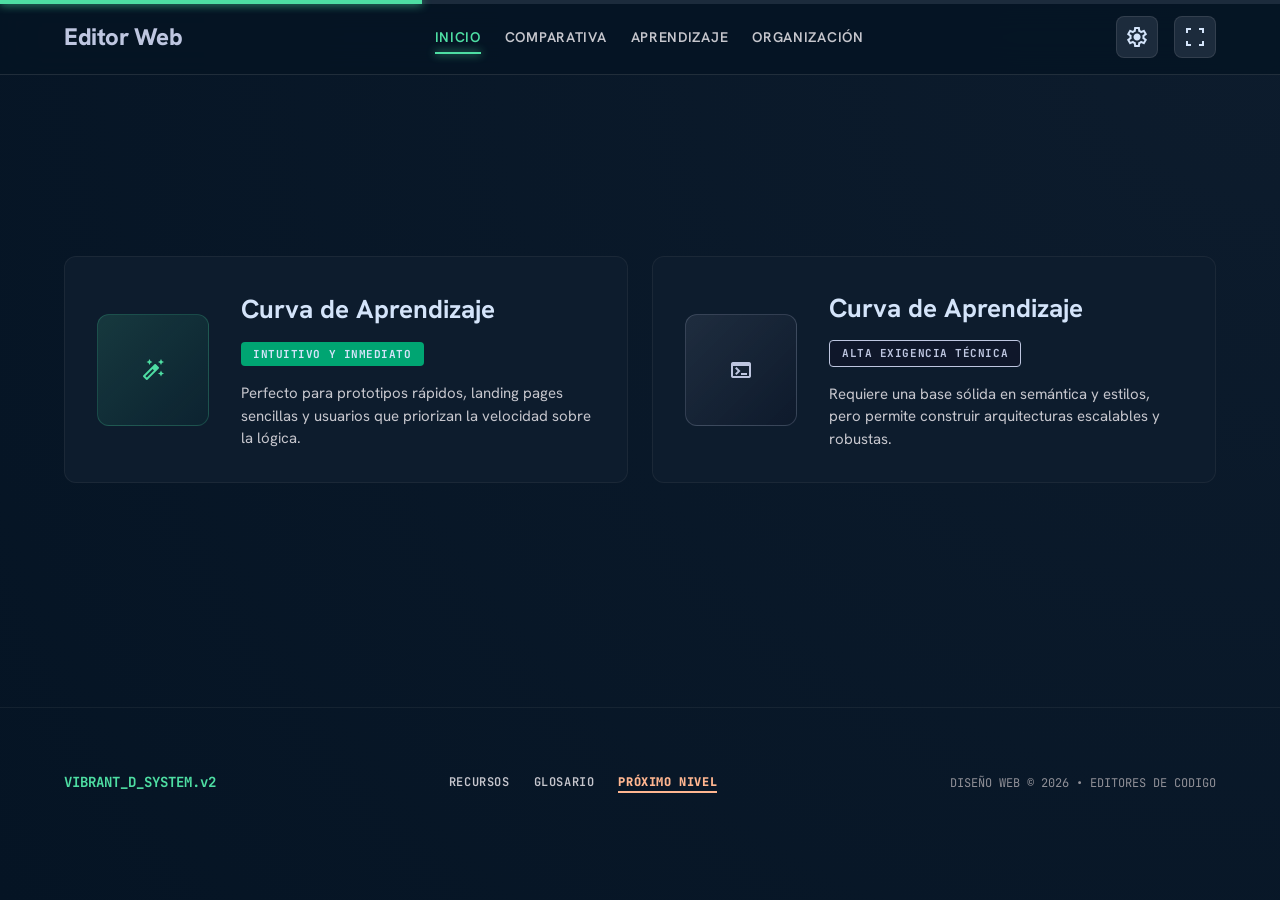
==== aprendizaje.html @ 9b4045aa "comit" ====
<!DOCTYPE html>
<html lang="en">
<head>
    <meta charset="UTF-8">
    <meta name="viewport" content="width=device-width, initial-scale=1.0">
    <title>Aprenizaje</title>
    <link rel="stylesheet" href="style.css">
    <link href="https://fonts.googleapis.com/css2?family=Hanken+Grotesk:wght@400;600;700;800&amp;family=JetBrains+Mono:wght@400;600&amp;family=Material+Symbols+Outlined:wght,FILL@100..700,0..1&amp;display=swap" rel="stylesheet"/>
</head>
<body>
    <div class="progress-bar">
    <div class="progress-fill"></div>
    </div>
        <nav>
            <div class="nav-logo">Editor Web</div>
                <div class="nav-links">
                    <a class="active" href="index.html">Inicio</a>
                    <a href="comparativa.html">Comparativa</a>
                    <a href="aprendizaje.html">Aprendizaje</a>
                    <a href="organizacion.html">Organización</a>
                </div>
            <div class="nav-actions">
                <button class="material-symbols-outlined" title="Ajustes">settings</button>
                <button class="material-symbols-outlined" title="Pantalla completa">fullscreen</button>
            </div>
        </nav>
        <main>
            <section class="learning-grid" id="aprendizaje">
            <div class="learning-card">
            <div class="icon-box icon-box-secondary">
            <span class="material-symbols-outlined">auto_fix_high</span>
            </div>
            <div>
            <h3>Curva de Aprendizaje</h3>
            <div class="status-badge status-badge-visual">INTUITIVO Y INMEDIATO</div>
            <p class="learning-desc">Perfecto para prototipos rápidos, landing pages sencillas y usuarios que priorizan la velocidad sobre la lógica.</p>
            </div>
            </div>
            <div class="learning-card">
            <div class="icon-box icon-box-primary">
            <span class="material-symbols-outlined">terminal</span>
            </div>
            <div>
            <h3>Curva de Aprendizaje</h3>
            <div class="status-badge status-badge-code">ALTA EXIGENCIA TÉCNICA</div>
            <p class="learning-desc">Requiere una base sólida en semántica y estilos, pero permite construir arquitecturas escalables y robustas.</p>
            </div>
            </div>
            </section>
        </main>
        </div>
        </div>
        <footer>
            <div class="footer-version">VIBRANT_D_SYSTEM.v2</div>
                <div class="footer-links">
                    <a href="#">Recursos</a>
                    <a href="#">Glosario</a>
                    <a class="next-link" href="#">Próximo Nivel</a>
                </div>
            <div class="footer-copy">Diseño Web © 2026 • Editores de Codigo</div>
        </footer>
</body>
</html>
---- style.css ----
:root {
            /* Vibrant System Design Tokens */
            --surface: #051424;
            --surface-container-low: #0d1c2d;
            --surface-container: #122131;
            --surface-container-high: #1c2b3c;
            --surface-bright: #2c3a4c;
            
            --primary: #bec6e0;
            --on-primary: #283044;
            --primary-container: #0f172a;
            
            --secondary: #4edea3;
            --on-secondary: #003824;
            --secondary-container: #00a572;
            
            --tertiary: #ffb690;
            --on-tertiary: #552100;
            --tertiary-container: #2d0e00;
            
            --on-surface: #d4e4fa;
            --on-surface-variant: #c6c6cd;
            --outline: #909097;
            
            --margin-desktop: 64px;
            --margin-mobile: 24px;
            --gutter: 24px;
            --max-width: 1280px;
            --radius-lg: 0.5rem;
            --radius-xl: 0.75rem;
            --radius-full: 9999px;
            
            --font-display: 'Hanken Grotesk', sans-serif;
            --font-body: 'Hanken Grotesk', sans-serif;
            --font-code: 'JetBrains Mono', monospace;

            /* Gradients */
            --grad-primary: linear-gradient(135deg, rgba(190, 198, 224, 0.1) 0%, rgba(15, 23, 42, 0.4) 100%);
            --grad-secondary: linear-gradient(135deg, rgba(78, 222, 163, 0.15) 0%, rgba(0, 165, 114, 0.05) 100%);
            --grad-tertiary: linear-gradient(135deg, rgba(255, 182, 144, 0.15) 0%, rgba(45, 14, 0, 0.05) 100%);
            --bg-grad: radial-gradient(circle at top right, #0d1c2d, #051424);
        }

        * {
            box-sizing: border-box;
            margin: 0;
            padding: 0;
        }

        body {
            background-color: var(--surface);
            background-image: var(--bg-grad);
            color: var(--on-surface);
            font-family: var(--font-body);
            font-size: 16px;
            line-height: 1.5;
            overflow-x: hidden;
            min-height: 100vh;
        }

        .material-symbols-outlined {
            font-variation-settings: 'FILL' 0, 'wght' 400, 'GRAD' 0, 'opsz' 24;
            display: inline-block;
            vertical-align: middle;
        }

        /* Progress Bar */
        .progress-bar {
            height: 4px;
            width: 100%;
            background: var(--surface-container-high);
            position: fixed;
            top: 0;
            left: 0;
            z-index: 100;
        }
        .progress-fill {
            height: 100%;
            width: 33%;
            background: var(--secondary);
            box-shadow: 0 0 10px var(--secondary);
        }

        /* Navigation */
        nav {
            position: fixed;
            top: 0;
            width: 100%;
            z-index: 90;
            background: rgba(5, 20, 36, 0.85);
            backdrop-filter: blur(16px);
            border-bottom: 1px solid rgba(144, 144, 151, 0.2);
            padding: 1rem var(--margin-desktop);
            display: flex;
            justify-content: space-between;
            align-items: center;
        }

        .nav-logo {
            font-family: var(--font-display);
            font-size: 24px;
            font-weight: 800;
            color: var(--primary);
            letter-spacing: -0.02em;
        }

        .nav-links {
            display: flex;
            gap: var(--gutter);
            align-items: center;
        }

        .nav-links a {
            text-decoration: none;
            font-size: 14px;
            font-weight: 600;
            color: var(--on-surface-variant);
            transition: all 0.3s cubic-bezier(0.4, 0, 0.2, 1);
            text-transform: uppercase;
            letter-spacing: 0.05em;
        }

        .nav-links a:hover {
            color: var(--secondary);
        }

        .nav-links a.active {
            color: var(--secondary);
            position: relative;
        }

        .nav-links a.active::after {
            content: '';
            position: absolute;
            bottom: -6px;
            left: 0;
            width: 100%;
            height: 2px;
            background: var(--secondary);
            box-shadow: 0 0 8px var(--secondary);
        }

        .nav-actions {
            display: flex;
            gap: 1rem;
        }

        .nav-actions button {
            background: var(--surface-container-high);
            border: 1px solid rgba(144, 144, 151, 0.2);
            color: var(--on-surface);
            padding: 8px;
            border-radius: var(--radius-lg);
            cursor: pointer;
            transition: all 0.2s ease;
        }

        .nav-actions button:hover {
            background: var(--surface-bright);
            border-color: var(--primary);
        }

        /* Layout */
        main {
            max-width: var(--max-width);
            margin: 0 auto;
            padding: 8rem var(--margin-desktop) 6rem;
        }

        /* Hero */
        #hero {
            text-align: center;
            margin-bottom: 8rem;
            position: relative;
        }

        h1 {
            font-family: var(--font-display);
            font-size: 45px;
            line-height: 1.1;
            font-weight: 800;
            color: var(--on-surface);
            margin-bottom: 1.5rem;
            letter-spacing: -0.03em;
            background: linear-gradient(to bottom, #ffffff, var(--primary));
            -webkit-background-clip: text;
            -webkit-text-fill-color: transparent;
        }
        .espacio{
            margin-top: 2rem;
        }
        .hero-sub {
            font-size: 20px;
            color: var(--on-surface-variant);
            max-width: 720px;
            margin: 0 auto;
            line-height: 1.6;
        }

        /* Comparison Section */
        .section-header {
            display: flex;
            align-items: center;
            gap: 1.5rem;
            margin-bottom: 4rem;
        }

        .section-header h2 {
            font-family: var(--font-display);
            font-size: 32px;
            font-weight: 700;
            color: var(--primary);
            white-space: nowrap;
        }

        .line {
            height: 1px;
            flex-grow: 1;
            background: linear-gradient(to right, transparent, var(--outline), transparent);
            opacity: 0.3;
        }

        .comparison-grid {
            display: grid;
            grid-template-columns: repeat(11, 1fr);
            gap: 2rem;
        }

        .glass-card {
            background: var(--surface-container);
            border: 1px solid rgba(144, 144, 151, 0.15);
            box-shadow: 0 10px 30px -10px rgba(0,0,0,0.5);
            border-radius: var(--radius-xl);
            padding: 2.5rem;
            position: relative;
            overflow: hidden;
        }

        .comparison-card {
            display: flex;
            flex-direction: column;
            align-items: center;
            text-align: center;
            transition: transform 0.3s ease;
        }

        .comparison-card:hover {
            transform: translateY(-5px);
        }

        .visual-side {
            grid-column: span 4;
            background: var(--grad-secondary);
            border-top: 3px solid var(--secondary);
        }

        .code-side {
            grid-column: span 4;
            background: var(--grad-primary);
            border-top: 3px solid var(--primary);
        }

        .labels-side {
            grid-column: span 3;
            display: flex;
            flex-direction: column;
            justify-content: center;
            gap: 6rem;
        }

        .badge {
            font-family: var(--font-code);
            font-size: 11px;
            font-weight: 700;
            padding: 6px 16px;
            border-radius: var(--radius-full);
            margin-bottom: 2rem;
            text-transform: uppercase;
            letter-spacing: 0.1em;
        }

        .badge-visual { 
            background: var(--secondary); 
            color: var(--on-secondary);
            box-shadow: 0 0 15px rgba(78, 222, 163, 0.3);
        }
        
        .badge-code { 
            background: var(--primary); 
            color: var(--on-primary);
            box-shadow: 0 0 15px rgba(190, 198, 224, 0.3);
        }

        .comp-img {
            width: 100%;
            aspect-ratio: 16/9;
            object-fit: cover;
            border-radius: var(--radius-lg);
            border: 1px solid rgba(144, 144, 151, 0.2);
            margin-bottom: 2.5rem;
            filter: saturate(0.8) contrast(1.1);
        }

        .comp-text {
            color: var(--on-surface);
            font-weight: 600;
            margin-bottom: 1.5rem;
            min-height: 48px;
        }

        .comp-examples {
            display: flex;
            justify-content: center;
            gap: 1rem;
            margin-top: auto;
        }

        .example-item {
            font-family: var(--font-code);
            font-size: 13px;
            color: var(--on-surface-variant);
            padding: 4px 10px;
            background: var(--surface-container-high);
            border-radius: 4px;
        }

        .anchor-label {
            background: var(--surface-container-lowest);
            padding: 8px 20px;
            border: 1px solid var(--outline);
            border-radius: var(--radius-full);
            font-family: var(--font-display);
            font-size: 20px;
            font-weight: 700;
            color: var(--on-surface);
            box-shadow: 0 4px 12px rgba(0,0,0,0.2);
            text-align: center;
        }

        /* Learning Curve Section */
        .learning-grid {
            display: grid;
            grid-template-columns: 1fr 1fr;
            gap: var(--gutter);
            margin: 8rem 0;
        }

        .learning-card {
            background: var(--surface-container-low);
            padding: 2rem;
            border-radius: var(--radius-xl);
            border: 1px solid rgba(144, 144, 151, 0.1);
            display: flex;
            align-items: center;
            gap: 2rem;
            transition: all 0.3s ease;
        }

        .learning-card:hover {
            background: var(--surface-container);
            border-color: rgba(144, 144, 151, 0.3);
            box-shadow: 0 20px 40px -10px rgba(0,0,0,0.4);
        }

        .icon-box {
            width: 112px;
            height: 112px;
            border-radius: var(--radius-xl);
            display: flex;
            align-items: center;
            justify-content: center;
            flex-shrink: 0;
            font-size: 56px;
        }

        .icon-box-secondary { 
            background: var(--grad-secondary); 
            color: var(--secondary);
            border: 1px solid rgba(78, 222, 163, 0.2);
        }
        
        .icon-box-primary { 
            background: var(--grad-primary); 
            color: var(--primary);
            border: 1px solid rgba(190, 198, 224, 0.2);
        }

        .learning-card h3 {
            font-family: var(--font-display);
            font-size: 26px;
            font-weight: 700;
            color: var(--on-surface);
            margin-bottom: 0.75rem;
        }

        .status-badge {
            display: inline-block;
            padding: 4px 12px;
            font-family: var(--font-code);
            font-size: 11px;
            font-weight: 700;
            border-radius: 4px;
            margin-bottom: 1rem;
            letter-spacing: 0.05em;
        }

        .status-badge-visual { background: var(--secondary-container); color: var(--on-surface); }
        .status-badge-code { background: var(--primary-container); color: var(--primary); border: 1px solid var(--primary); }

        .learning-desc {
            color: var(--on-surface-variant);
            font-size: 15px;
        }

        /* Organization Section */
        #organizacion {
            margin-bottom: 8rem;
        }

        .org-header {
            text-align: center;
            margin-bottom: 5rem;
        }

        .org-header h2 {
            font-family: var(--font-display);
            font-size: 32px;
            font-weight: 800;
            color: var(--tertiary);
            margin-bottom: 1.25rem;
        }

        .org-line {
            height: 4px;
            width: 120px;
            background: var(--tertiary);
            border-radius: var(--radius-full);
            margin: 0 auto;
            box-shadow: 0 0 12px var(--tertiary);
        }

        .org-container {
            display: grid;
            grid-template-columns: repeat(12, 1fr);
            gap: 3rem;
            align-items: center;
            background: var(--grad-tertiary);
        }

        .org-sidebar-left { grid-column: span 3; }
        .org-main { grid-column: span 6; display: flex; flex-direction: column; align-items: center; }
        .org-sidebar-right { grid-column: span 3; display: flex; flex-direction: column; gap: 3rem; }

        .info-box {
            background: rgba(255, 182, 144, 0.1);
            padding: 2rem;
            border-radius: var(--radius-lg);
            border-left: 6px solid var(--tertiary);
        }

        .info-box h4 {
            font-family: var(--font-code);
            font-size: 14px;
            color: var(--tertiary);
            margin-bottom: 1rem;
            text-transform: uppercase;
            font-weight: 700;
        }

        .main-folder {
            background: var(--tertiary-container);
            color: var(--tertiary);
            padding: 1.5rem 3rem;
            border-radius: var(--radius-xl);
            display: flex;
            align-items: center;
            gap: 1rem;
            border: 1px solid var(--tertiary);
            box-shadow: 0 8px 24px rgba(0,0,0,0.3);
            margin-bottom: 4rem;
        }

        .folder-grid {
            display: grid;
            grid-template-columns: repeat(4, 1fr);
            gap: 1.5rem;
            width: 100%;
        }

        .folder-item {
            background: var(--surface-container-highest);
            padding: 1.5rem 1rem;
            border-radius: var(--radius-lg);
            border: 1px solid rgba(144, 144, 151, 0.2);
            display: flex;
            flex-direction: column;
            align-items: center;
            transition: all 0.3s;
            cursor: pointer;
        }

        .folder-item:hover { 
            border-color: var(--primary); 
            background: var(--surface-bright);
            transform: translateY(-4px);
        }
        
        .folder-item:nth-child(1) .material-symbols-outlined { color: var(--secondary); }
        .folder-item:nth-child(2) .material-symbols-outlined { color: var(--primary); }
        .folder-item:nth-child(3) .material-symbols-outlined { color: var(--tertiary); }
        .folder-item:nth-child(4) .material-symbols-outlined { color: #ff5252; }

        .folder-item .material-symbols-outlined { font-size: 44px; margin-bottom: 12px; font-variation-settings: 'FILL' 1;}
        .folder-item span:not(.material-symbols-outlined) { font-family: var(--font-code); font-size: 13px; font-weight: 600; color: var(--on-surface); }

        .file-item {
            margin-top: 3rem;
            padding: 1.25rem 2.5rem;
            background: var(--surface-container-low);
            border: 2px dashed var(--outline);
            border-radius: var(--radius-lg);
            display: flex;
            align-items: center;
            gap: 1rem;
        }

        .file-item .material-symbols-outlined { color: var(--primary); font-size: 32px; }
        .file-item span:last-child {
            font-family: var(--font-code);
            font-size: 16px;
            font-weight: 700;
            color: var(--on-surface);
        }

        .detail-item h4 {
            font-family: var(--font-display);
            font-size: 22px;
            font-weight: 700;
            color: var(--on-surface);
            margin-bottom: 0.75rem;
            display: flex;
            align-items: center;
            gap: 0.75rem;
        }
        
        .detail-item h4 .material-symbols-outlined { color: var(--tertiary); }
        .detail-item p { font-size: 15px; color: var(--on-surface-variant); line-height: 1.6; }

        /* Footer */
        footer {
            border-top: 1px solid rgba(144, 144, 151, 0.1);
            padding: 4rem var(--margin-desktop);
            display: flex;
            justify-content: space-between;
            align-items: center;
            max-width: var(--max-width);
            margin: 0 auto;
        }

        .footer-version { font-family: var(--font-code); font-size: 14px; color: var(--secondary); font-weight: 700; }
        .footer-links { display: flex; gap: var(--gutter); }
        .footer-links a {
            font-family: var(--font-code);
            font-size: 12px;
            text-decoration: none;
            color: var(--on-surface-variant);
            transition: color 0.2s;
            text-transform: uppercase;
            font-weight: 600;
            letter-spacing: 0.05em;
        }
        .footer-links a:hover { color: var(--primary); }
        .footer-links a.next-link { color: var(--tertiary); font-weight: 800; border-bottom: 2px solid var(--tertiary); }
        .footer-copy { font-family: var(--font-code); font-size: 12px; color: var(--outline); text-transform: uppercase; }

        @media (max-width: 1024px) {
            .comparison-grid { grid-template-columns: 1fr; }
            .visual-side, .code-side, .labels-side { grid-column: span 1; }
            .labels-side { display: none; }
            .org-container { grid-template-columns: 1fr; padding: 2rem; }
            .org-sidebar-left, .org-main, .org-sidebar-right { grid-column: span 1; }
        }

        @media (max-width: 768px) {
            nav { padding: 1rem var(--margin-mobile); }
            .nav-links { display: none; }
            main { padding: 7rem var(--margin-mobile) 4rem; }
            h1 { font-size: 36px; }
            .learning-grid { grid-template-columns: 1fr; }
            .folder-grid { grid-template-columns: 1fr 1fr; }
            footer { flex-direction: column; gap: 2.5rem; text-align: center; }
        }
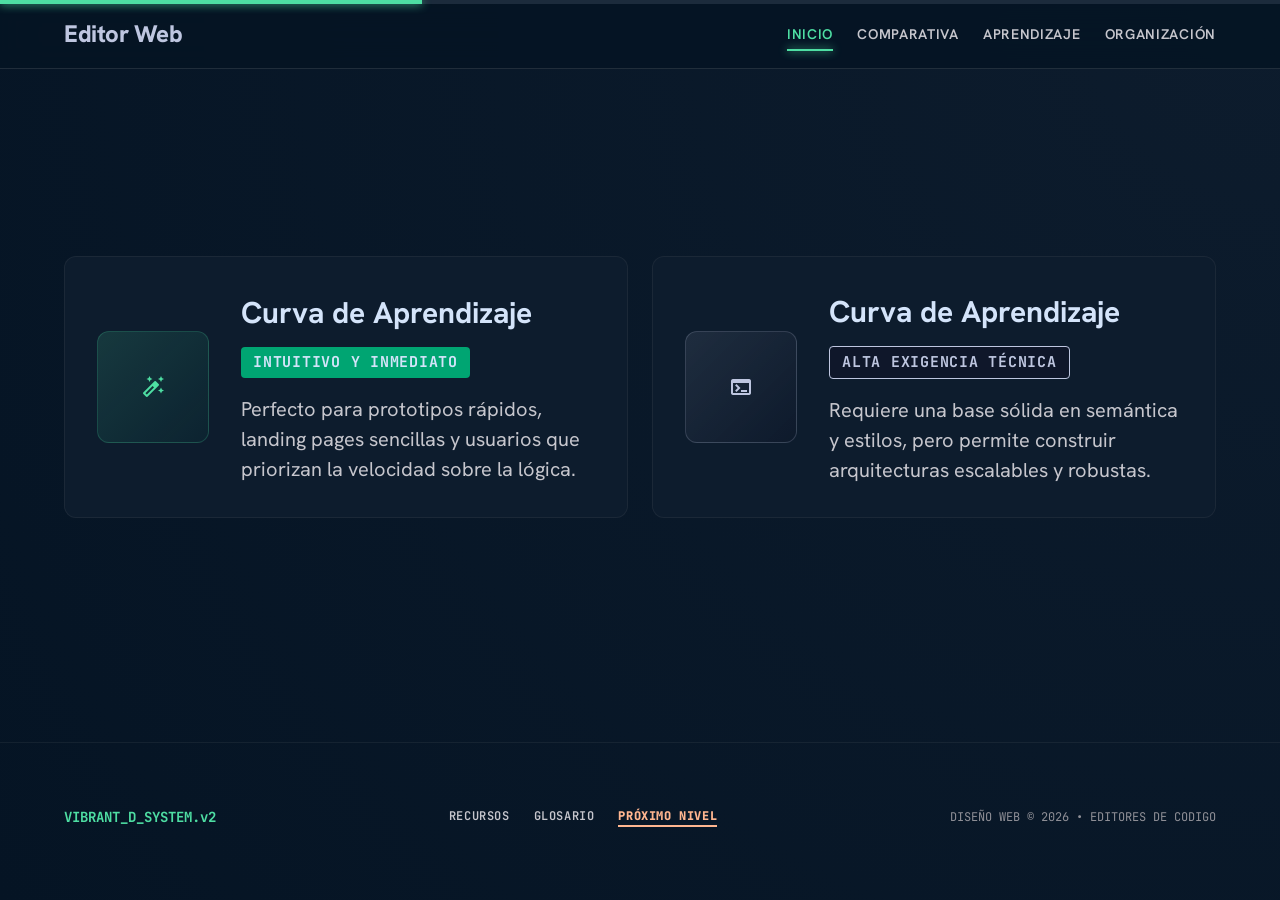
==== commit 0f17b536: "asda" ====
--- a/aprendizaje.html
+++ b/aprendizaje.html
@@ -19,10 +19,10 @@
                     <a href="aprendizaje.html">Aprendizaje</a>
                     <a href="organizacion.html">Organización</a>
                 </div>
-            <div class="nav-actions">
+            <!-- <div class="nav-actions">
                 <button class="material-symbols-outlined" title="Ajustes">settings</button>
                 <button class="material-symbols-outlined" title="Pantalla completa">fullscreen</button>
-            </div>
+            </div> -->
         </nav>
         <main>
             <section class="learning-grid" id="aprendizaje">
--- a/style.css
+++ b/style.css
@@ -267,7 +267,7 @@
             justify-content: center;
             gap: 6rem;
         }
-
+       
         .badge {
             font-family: var(--font-code);
             font-size: 11px;
@@ -311,17 +311,19 @@
         .comp-examples {
             display: flex;
             justify-content: center;
-            gap: 1rem;
+            gap: 3rem;
             margin-top: auto;
         }
 
         .example-item {
             font-family: var(--font-code);
-            font-size: 13px;
+            font-size: 15px;
             color: var(--on-surface-variant);
-            padding: 4px 10px;
+            padding: 15px 10px;
             background: var(--surface-container-high);
             border-radius: 4px;
+            width: 100px;
+            height: 50px;
         }
 
         .anchor-label {
@@ -387,7 +389,7 @@
 
         .learning-card h3 {
             font-family: var(--font-display);
-            font-size: 26px;
+            font-size: 30px;
             font-weight: 700;
             color: var(--on-surface);
             margin-bottom: 0.75rem;
@@ -397,7 +399,7 @@
             display: inline-block;
             padding: 4px 12px;
             font-family: var(--font-code);
-            font-size: 11px;
+            font-size: 15px;
             font-weight: 700;
             border-radius: 4px;
             margin-bottom: 1rem;
@@ -409,7 +411,7 @@
 
         .learning-desc {
             color: var(--on-surface-variant);
-            font-size: 15px;
+            font-size:20px;
         }
 
         /* Organization Section */
@@ -426,17 +428,17 @@
             font-family: var(--font-display);
             font-size: 32px;
             font-weight: 800;
-            color: var(--tertiary);
+            color: var(--bg-grad);
             margin-bottom: 1.25rem;
         }
 
         .org-line {
             height: 4px;
             width: 120px;
-            background: var(--tertiary);
+            background: var(--secondary);
             border-radius: var(--radius-full);
             margin: 0 auto;
-            box-shadow: 0 0 12px var(--tertiary);
+            box-shadow: 0 0 12px var(--primary);
         }
 
         .org-container {
@@ -444,7 +446,7 @@
             grid-template-columns: repeat(12, 1fr);
             gap: 3rem;
             align-items: center;
-            background: var(--grad-tertiary);
+            background: var(--grad-primary);
         }
 
         .org-sidebar-left { grid-column: span 3; }
@@ -468,8 +470,8 @@
         }
 
         .main-folder {
-            background: var(--tertiary-container);
-            color: var(--tertiary);
+            background: var(--bg-grad);
+            color: var(--grad-primary);
             padding: 1.5rem 3rem;
             border-radius: var(--radius-xl);
             display: flex;
